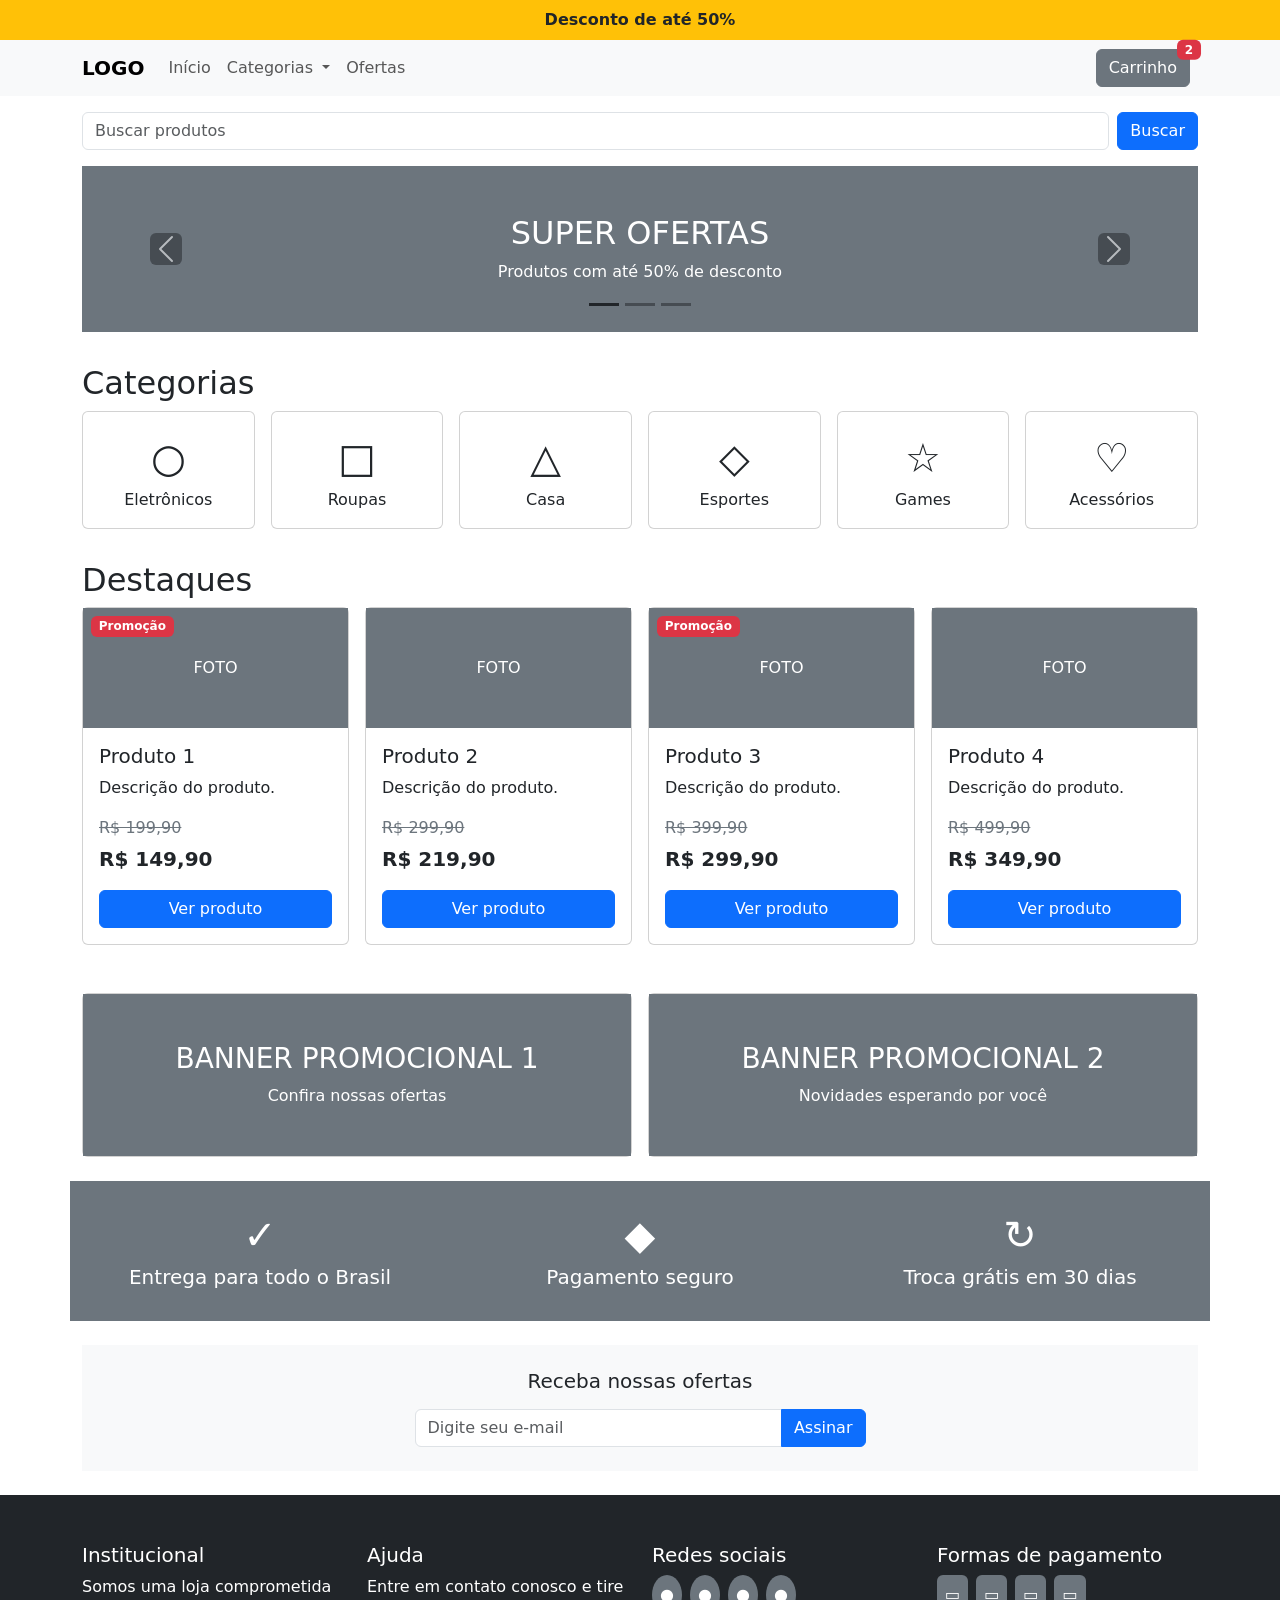
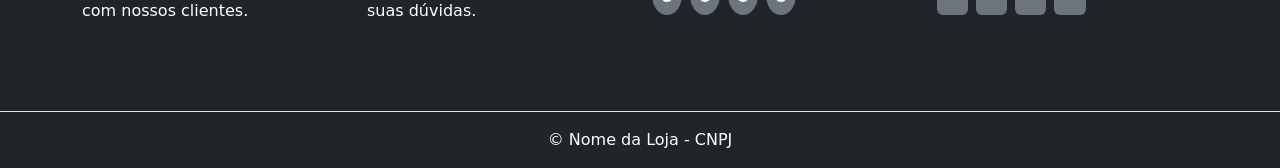
==== cap08/index.html @ 1b17172d "Add files via upload" ====
<!doctype html>
<html lang="pt-BR">
<head>
    <meta charset="utf-8">
    <meta name="viewport" content="width=device-width, initial-scale=1">
    <title>Minha Loja</title>

    <link href="https://cdn.jsdelivr.net/npm/bootstrap@5.3.8/dist/css/bootstrap.min.css"
        rel="stylesheet">
</head>

<body>

    <div class="w-100 py-2 text-center bg-warning">
        <strong>Desconto de até 50%</strong>
    </div>

    <nav class="navbar navbar-expand-lg bg-light">
        <div class="container">
            <a class="navbar-brand fw-bold" href="#">LOGO</a>

            <div class="collapse navbar-collapse" id="navbarNav">
                <ul class="navbar-nav">
                    <li class="nav-item">
                        <a class="nav-link" href="#">Início</a>
                    </li>

                    <li class="nav-item dropdown">
                        <a class="nav-link dropdown-toggle" href="#" role="button"
                            data-bs-toggle="dropdown">
                            Categorias
                        </a>
                        <ul class="dropdown-menu">
                            <li><a class="dropdown-item" href="#">Eletrônicos</a></li>
                            <li><a class="dropdown-item" href="#">Roupas</a></li>
                            <li><a class="dropdown-item" href="#">Casa</a></li>
                            <li><a class="dropdown-item" href="#">Esportes</a></li>
                        </ul>
                    </li>

                    <li class="nav-item">
                        <a class="nav-link" href="#">Ofertas</a>
                    </li>
                </ul>
            </div>

            <button class="btn btn-secondary position-relative me-2">
                Carrinho
                <span class="badge text-bg-danger position-absolute top-0 start-100 translate-middle">
                    2
                </span>
            </button>

            <button class="navbar-toggler" type="button"
                data-bs-toggle="collapse"
                data-bs-target="#navbarNav"
                aria-controls="navbarNav"
                aria-expanded="false"
                aria-label="Abrir menu">
                <span class="navbar-toggler-icon"></span>
            </button>
        </div>
    </nav>

    <div class="container py-3">
        <form class="d-flex" role="search">
            <input class="form-control me-2" type="search" placeholder="Buscar produtos">
            <button class="btn btn-primary" type="submit">Buscar</button>
        </form>
    </div>

    <main class="container">

        <div id="myCarousel" class="carousel slide mb-4">

            <div class="carousel-indicators">
                <button type="button" data-bs-target="#myCarousel"
                    data-bs-slide-to="0" class="active bg-dark"></button>
                <button type="button" data-bs-target="#myCarousel"
                    data-bs-slide-to="1" class="bg-dark"></button>
                <button type="button" data-bs-target="#myCarousel"
                    data-bs-slide-to="2" class="bg-dark"></button>
            </div>

            <div class="carousel-inner">

                <div class="carousel-item active">
                    <div class="bg-secondary text-white text-center py-5">
                        <h2>SUPER OFERTAS</h2>
                        <p class="mb-0">Produtos com até 50% de desconto</p>
                    </div>
                </div>

                <div class="carousel-item">
                    <div class="bg-secondary text-white text-center py-5">
                        <h2>NOVIDADES</h2>
                        <p class="mb-0">Confira os produtos mais recentes</p>
                    </div>
                </div>

                <div class="carousel-item">
                    <div class="bg-secondary text-white text-center py-5">
                        <h2>FRETE ESPECIAL</h2>
                        <p class="mb-0">Condições especiais para suas compras</p>
                    </div>
                </div>

            </div>

            <button class="carousel-control-prev" type="button"
                data-bs-target="#myCarousel" data-bs-slide="prev">
                <span class="carousel-control-prev-icon bg-dark rounded"></span>
            </button>

            <button class="carousel-control-next" type="button"
                data-bs-target="#myCarousel" data-bs-slide="next">
                <span class="carousel-control-next-icon bg-dark rounded"></span>
            </button>
        </div>

        <section class="py-2">
            <h2>Categorias</h2>

            <div class="row g-3">

                <div class="col-4 col-lg-2">
                    <div class="card h-100">
                        <div class="card-body text-center">
                            <div class="fs-1">○</div>
                            <p class="mb-0">Eletrônicos</p>
                        </div>
                    </div>
                </div>

                <div class="col-4 col-lg-2">
                    <div class="card h-100">
                        <div class="card-body text-center">
                            <div class="fs-1">□</div>
                            <p class="mb-0">Roupas</p>
                        </div>
                    </div>
                </div>

                <div class="col-4 col-lg-2">
                    <div class="card h-100">
                        <div class="card-body text-center">
                            <div class="fs-1">△</div>
                            <p class="mb-0">Casa</p>
                        </div>
                    </div>
                </div>

                <div class="col-4 col-lg-2">
                    <div class="card h-100">
                        <div class="card-body text-center">
                            <div class="fs-1">◇</div>
                            <p class="mb-0">Esportes</p>
                        </div>
                    </div>
                </div>

                <div class="col-4 col-lg-2">
                    <div class="card h-100">
                        <div class="card-body text-center">
                            <div class="fs-1">☆</div>
                            <p class="mb-0">Games</p>
                        </div>
                    </div>
                </div>

                <div class="col-4 col-lg-2">
                    <div class="card h-100">
                        <div class="card-body text-center">
                            <div class="fs-1">♡</div>
                            <p class="mb-0">Acessórios</p>
                        </div>
                    </div>
                </div>

            </div>
        </section>

        <section class="py-4">
            <h2>Destaques</h2>

            <div class="row g-3">

                <div class="col-12 col-md-6 col-lg-3">
                    <div class="card h-100 position-relative">
                        <span class="badge text-bg-danger position-absolute m-2">Promoção</span>

                        <div class="bg-secondary text-white text-center py-5">
                            FOTO
                        </div>

                        <div class="card-body">
                            <h5 class="card-title">Produto 1</h5>
                            <p class="card-text">Descrição do produto.</p>
                            <p class="mb-1 text-decoration-line-through text-secondary">
                                R$ 199,90
                            </p>
                            <p class="fw-bold fs-5 mb-3">R$ 149,90</p>

                            <button class="btn btn-primary w-100"
                                data-bs-toggle="modal"
                                data-bs-target="#produto1">
                                Ver produto
                            </button>
                        </div>
                    </div>
                </div>

                <div class="col-12 col-md-6 col-lg-3">
                    <div class="card h-100 position-relative">

                        <div class="bg-secondary text-white text-center py-5">
                            FOTO
                        </div>

                        <div class="card-body">
                            <h5 class="card-title">Produto 2</h5>
                            <p class="card-text">Descrição do produto.</p>
                            <p class="mb-1 text-decoration-line-through text-secondary">
                                R$ 299,90
                            </p>
                            <p class="fw-bold fs-5 mb-3">R$ 219,90</p>

                            <button class="btn btn-primary w-100"
                                data-bs-toggle="modal"
                                data-bs-target="#produto2">
                                Ver produto
                            </button>
                        </div>
                    </div>
                </div>

                <div class="col-12 col-md-6 col-lg-3">
                    <div class="card h-100 position-relative">
                        <span class="badge text-bg-danger position-absolute m-2">Promoção</span>

                        <div class="bg-secondary text-white text-center py-5">
                            FOTO
                        </div>

                        <div class="card-body">
                            <h5 class="card-title">Produto 3</h5>
                            <p class="card-text">Descrição do produto.</p>
                            <p class="mb-1 text-decoration-line-through text-secondary">
                                R$ 399,90
                            </p>
                            <p class="fw-bold fs-5 mb-3">R$ 299,90</p>

                            <button class="btn btn-primary w-100"
                                data-bs-toggle="modal"
                                data-bs-target="#produto3">
                                Ver produto
                            </button>
                        </div>
                    </div>
                </div>

                <div class="col-12 col-md-6 col-lg-3">
                    <div class="card h-100 position-relative">

                        <div class="bg-secondary text-white text-center py-5">
                            FOTO
                        </div>

                        <div class="card-body">
                            <h5 class="card-title">Produto 4</h5>
                            <p class="card-text">Descrição do produto.</p>
                            <p class="mb-1 text-decoration-line-through text-secondary">
                                R$ 499,90
                            </p>
                            <p class="fw-bold fs-5 mb-3">R$ 349,90</p>

                            <button class="btn btn-primary w-100"
                                data-bs-toggle="modal"
                                data-bs-target="#produto4">
                                Ver produto
                            </button>
                        </div>
                    </div>
                </div>

            </div>
        </section>

        <section class="row g-3 mt-2">

            <div class="col-12 col-md-6">
                <div class="card h-100">
                    <div class="card-body text-center bg-secondary text-white py-5">
                        <h3>BANNER PROMOCIONAL 1</h3>
                        <p class="mb-0">Confira nossas ofertas</p>
                    </div>
                </div>
            </div>

            <div class="col-12 col-md-6">
                <div class="card h-100">
                    <div class="card-body text-center bg-secondary text-white py-5">
                        <h3>BANNER PROMOCIONAL 2</h3>
                        <p class="mb-0">Novidades esperando por você</p>
                    </div>
                </div>
            </div>

        </section>

        <section class="row text-center bg-secondary text-white mt-4">

            <div class="col-12 col-md-4 py-4">
                <div class="fs-1">✓</div>
                <h5>Entrega para todo o Brasil</h5>
            </div>

            <div class="col-12 col-md-4 py-4">
                <div class="fs-1">◆</div>
                <h5>Pagamento seguro</h5>
            </div>

            <div class="col-12 col-md-4 py-4">
                <div class="fs-1">↻</div>
                <h5>Troca grátis em 30 dias</h5>
            </div>

        </section>

        <section class="bg-light py-4 mt-4">
            <h5 class="text-center">Receba nossas ofertas</h5>

            <div class="row justify-content-center mt-3">
                <div class="col-12 col-md-5">
                    <div class="input-group">
                        <input type="email" class="form-control"
                            placeholder="Digite seu e-mail">
                        <button class="btn btn-primary" type="button">
                            Assinar
                        </button>
                    </div>
                </div>
            </div>
        </section>

    </main>


    <div class="modal fade" id="produto1" tabindex="-1" aria-hidden="true">
        <div class="modal-dialog">
            <div class="modal-content">
                <div class="modal-header">
                    <h5 class="modal-title">Produto 1</h5>
                    <button type="button" class="btn-close" data-bs-dismiss="modal"></button>
                </div>
                <div class="modal-body">
                    <p>Detalhes do Produto 1.</p>
                    <p class="fw-bold">R$ 149,90</p>
                </div>
                <div class="modal-footer">
                    <button class="btn btn-secondary" data-bs-dismiss="modal">Fechar</button>
                    <button class="btn btn-primary">Adicionar ao carrinho</button>
                </div>
            </div>
        </div>
    </div>

    <div class="modal fade" id="produto2" tabindex="-1" aria-hidden="true">
        <div class="modal-dialog">
            <div class="modal-content">
                <div class="modal-header">
                    <h5 class="modal-title">Produto 2</h5>
                    <button type="button" class="btn-close" data-bs-dismiss="modal"></button>
                </div>
                <div class="modal-body">
                    <p>Detalhes do Produto 2.</p>
                    <p class="fw-bold">R$ 219,90</p>
                </div>
                <div class="modal-footer">
                    <button class="btn btn-secondary" data-bs-dismiss="modal">Fechar</button>
                    <button class="btn btn-primary">Adicionar ao carrinho</button>
                </div>
            </div>
        </div>
    </div>

    <div class="modal fade" id="produto3" tabindex="-1" aria-hidden="true">
        <div class="modal-dialog">
            <div class="modal-content">
                <div class="modal-header">
                    <h5 class="modal-title">Produto 3</h5>
                    <button type="button" class="btn-close" data-bs-dismiss="modal"></button>
                </div>
                <div class="modal-body">
                    <p>Detalhes do Produto 3.</p>
                    <p class="fw-bold">R$ 299,90</p>
                </div>
                <div class="modal-footer">
                    <button class="btn btn-secondary" data-bs-dismiss="modal">Fechar</button>
                    <button class="btn btn-primary">Adicionar ao carrinho</button>
                </div>
            </div>
        </div>
    </div>

    <div class="modal fade" id="produto4" tabindex="-1" aria-hidden="true">
        <div class="modal-dialog">
            <div class="modal-content">
                <div class="modal-header">
                    <h5 class="modal-title">Produto 4</h5>
                    <button type="button" class="btn-close" data-bs-dismiss="modal"></button>
                </div>
                <div class="modal-body">
                    <p>Detalhes do Produto 4.</p>
                    <p class="fw-bold">R$ 349,90</p>
                </div>
                <div class="modal-footer">
                    <button class="btn btn-secondary" data-bs-dismiss="modal">Fechar</button>
                    <button class="btn btn-primary">Adicionar ao carrinho</button>
                </div>
            </div>
        </div>
    </div>

    <footer class="bg-dark text-white mt-4">

        <div class="container py-5">
            <div class="row">

                <div class="col-12 col-md-3 mb-4">
                    <h5>Institucional</h5>
                    <p>Somos uma loja comprometida com nossos clientes.</p>
                </div>

                <div class="col-12 col-md-3 mb-4">
                    <h5>Ajuda</h5>
                    <p>Entre em contato conosco e tire suas dúvidas.</p>
                </div>

                <div class="col-12 col-md-3 mb-4">
                    <h5>Redes sociais</h5>
                    <div class="d-flex gap-2">
                        <span class="rounded-circle bg-secondary p-2">●</span>
                        <span class="rounded-circle bg-secondary p-2">●</span>
                        <span class="rounded-circle bg-secondary p-2">●</span>
                        <span class="rounded-circle bg-secondary p-2">●</span>
                    </div>
                </div>

                <div class="col-12 col-md-3 mb-4">
                    <h5>Formas de pagamento</h5>
                    <div class="d-flex gap-2">
                        <span class="bg-secondary rounded p-2">▭</span>
                        <span class="bg-secondary rounded p-2">▭</span>
                        <span class="bg-secondary rounded p-2">▭</span>
                        <span class="bg-secondary rounded p-2">▭</span>
                    </div>
                </div>

            </div>
        </div>

        <div class="border-top">
            <div class="container py-3 text-center">
                © Nome da Loja - CNPJ
            </div>
        </div>

    </footer>

    <script src="https://cdn.jsdelivr.net/npm/bootstrap@5.3.8/dist/js/bootstrap.bundle.min.js"></script>

</body>
</html>
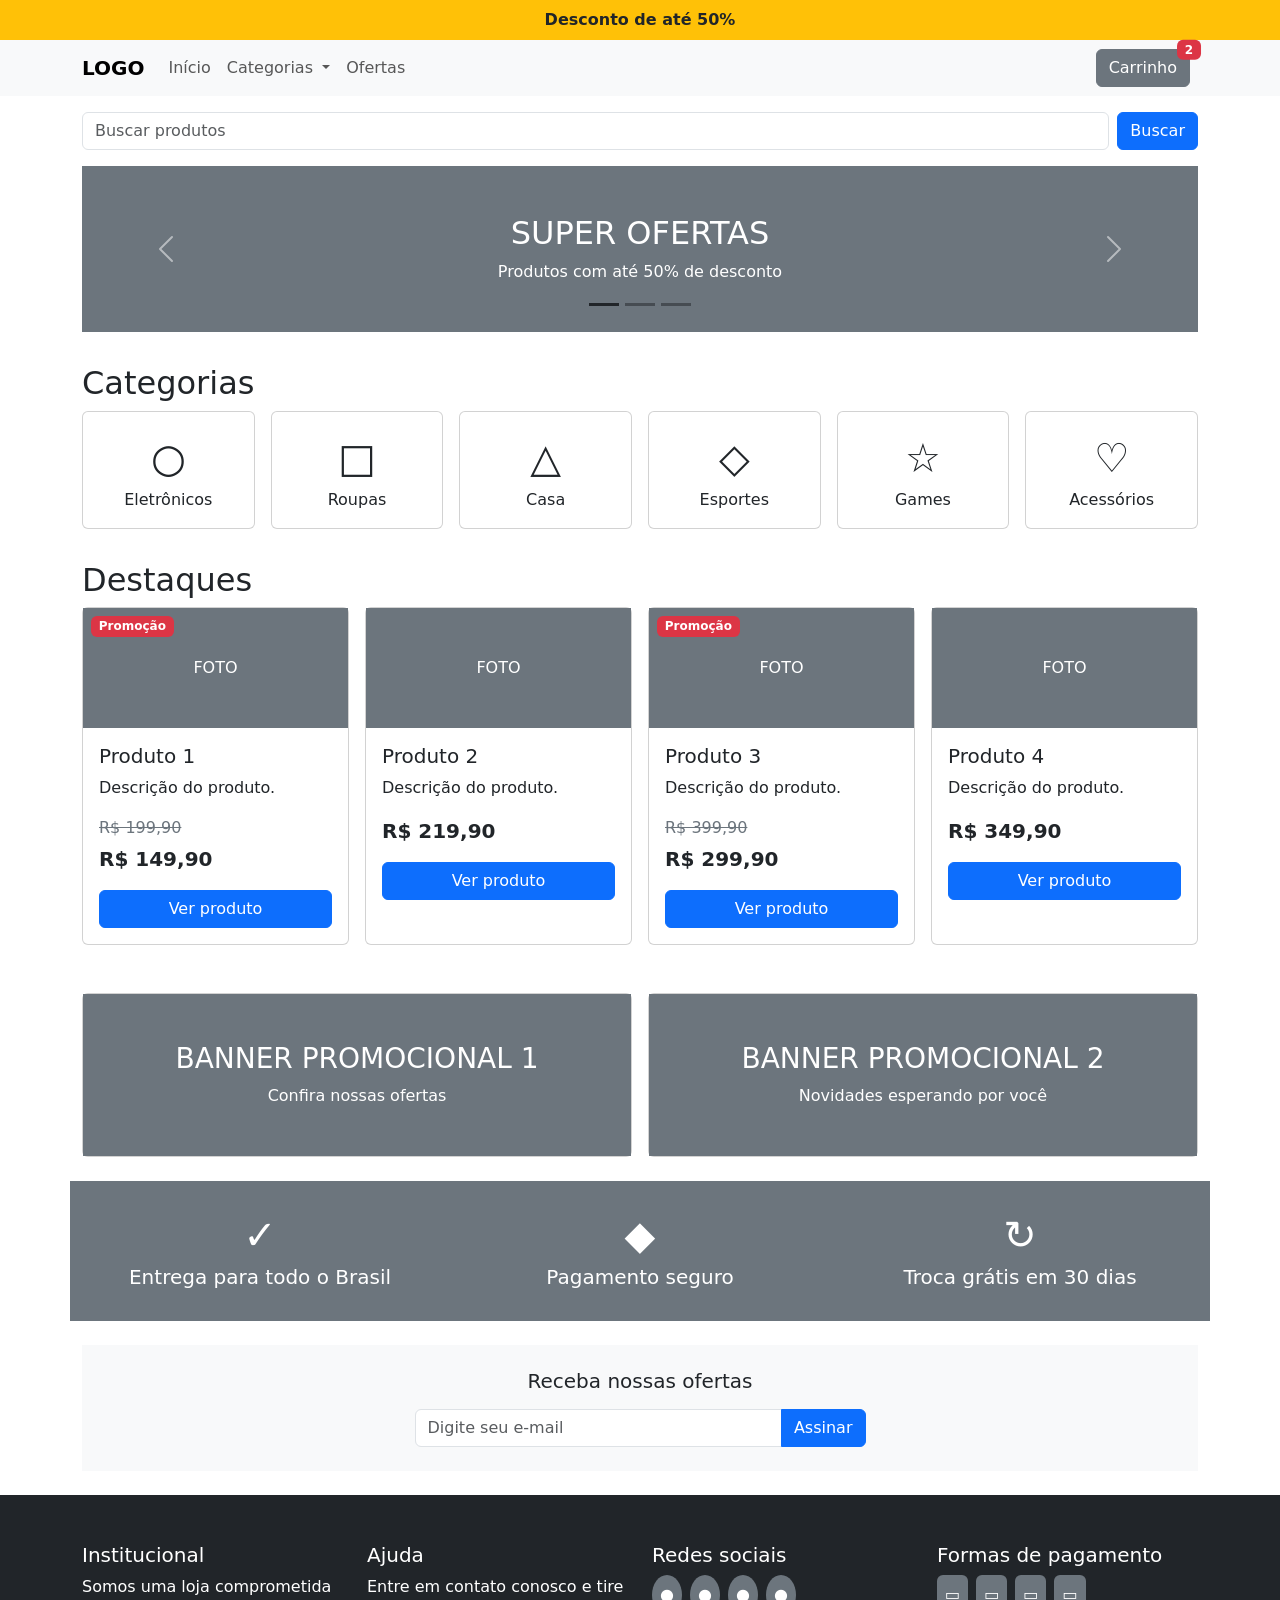
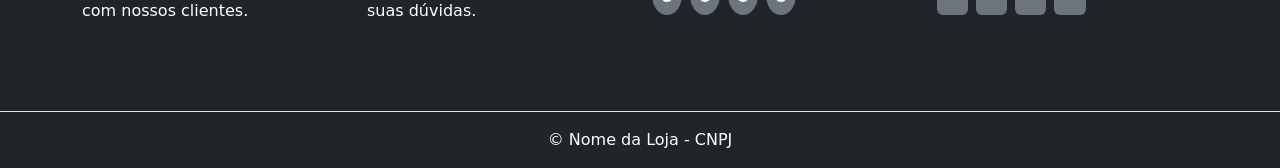
==== commit fc59632b: "Remove strikethrough prices for products Removed old pricing information for products 2 and 4." ====
--- a/cap08/index.html
+++ b/cap08/index.html
@@ -109,12 +109,12 @@
 
             <button class="carousel-control-prev" type="button"
                 data-bs-target="#myCarousel" data-bs-slide="prev">
-                <span class="carousel-control-prev-icon bg-dark rounded"></span>
+                <span class="carousel-control-prev-icon rounded"></span>
             </button>
 
             <button class="carousel-control-next" type="button"
                 data-bs-target="#myCarousel" data-bs-slide="next">
-                <span class="carousel-control-next-icon bg-dark rounded"></span>
+                <span class="carousel-control-next-icon rounded"></span>
             </button>
         </div>
 
@@ -220,9 +220,6 @@
                         <div class="card-body">
                             <h5 class="card-title">Produto 2</h5>
                             <p class="card-text">Descrição do produto.</p>
-                            <p class="mb-1 text-decoration-line-through text-secondary">
-                                R$ 299,90
-                            </p>
                             <p class="fw-bold fs-5 mb-3">R$ 219,90</p>
 
                             <button class="btn btn-primary w-100"
@@ -269,9 +266,6 @@
                         <div class="card-body">
                             <h5 class="card-title">Produto 4</h5>
                             <p class="card-text">Descrição do produto.</p>
-                            <p class="mb-1 text-decoration-line-through text-secondary">
-                                R$ 499,90
-                            </p>
                             <p class="fw-bold fs-5 mb-3">R$ 349,90</p>
 
                             <button class="btn btn-primary w-100"
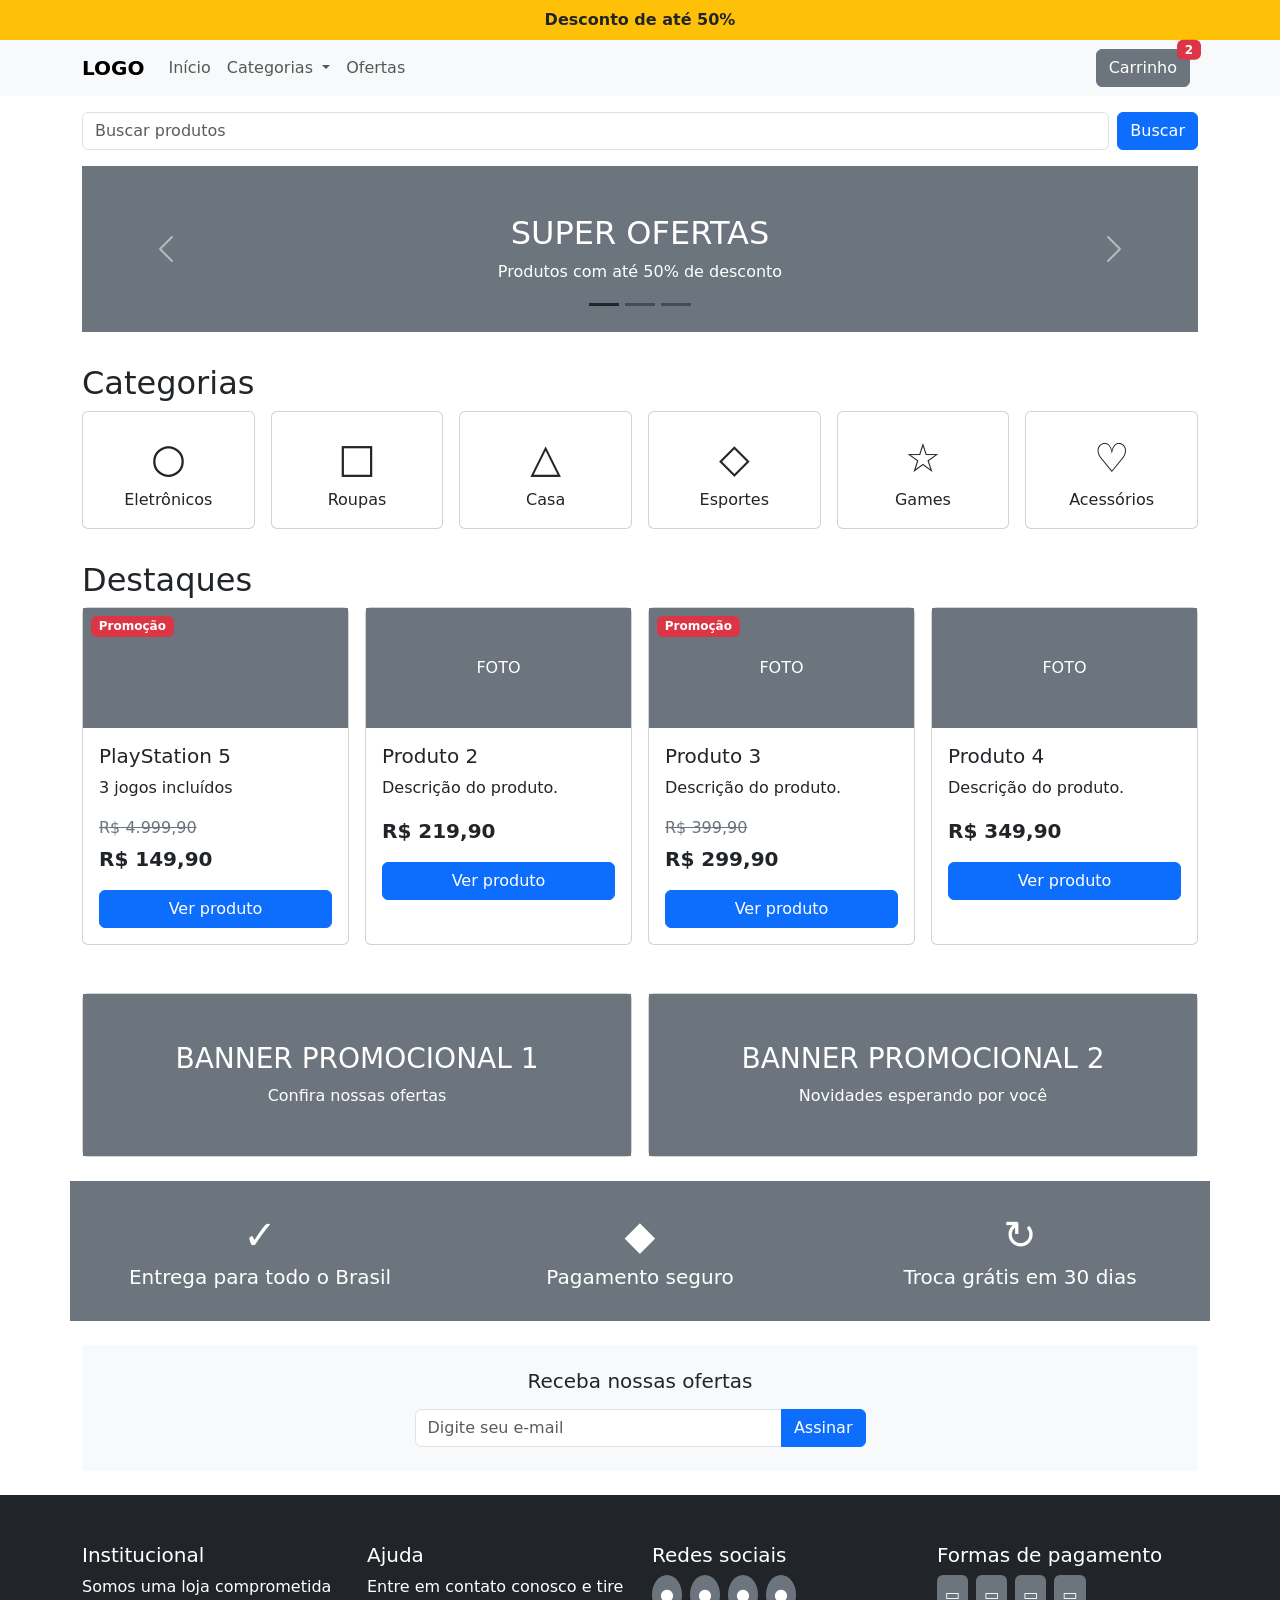
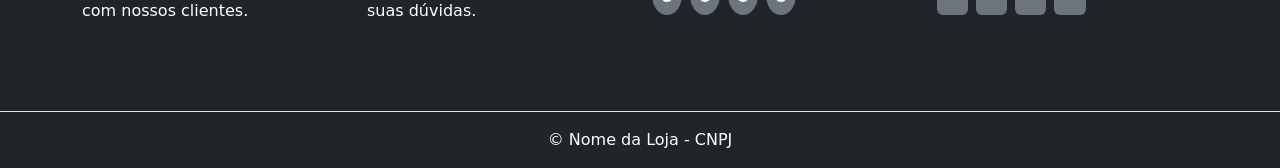
==== commit 729746eb: "Update product details in index.html" ====
--- a/cap08/index.html
+++ b/cap08/index.html
@@ -190,14 +190,14 @@
                         <span class="badge text-bg-danger position-absolute m-2">Promoção</span>
 
                         <div class="bg-secondary text-white text-center py-5">
-                            FOTO
+                            <img class="img-fluid" href="https://encrypted-tbn0.gstatic.com/images?q=tbn:ANd9GcQRUEUtFYUm0NH6ga1KpZcxOICJBrLo_ZwiU60vhxpCKTmxl85szIqDJ1Q&s=10">
                         </div>
 
                         <div class="card-body">
-                            <h5 class="card-title">Produto 1</h5>
-                            <p class="card-text">Descrição do produto.</p>
+                            <h5 class="card-title">PlayStation 5</h5>
+                            <p class="card-text">3 jogos incluídos</p>
                             <p class="mb-1 text-decoration-line-through text-secondary">
-                                R$ 199,90
+                                R$ 4.999,90
                             </p>
                             <p class="fw-bold fs-5 mb-3">R$ 149,90</p>
 
